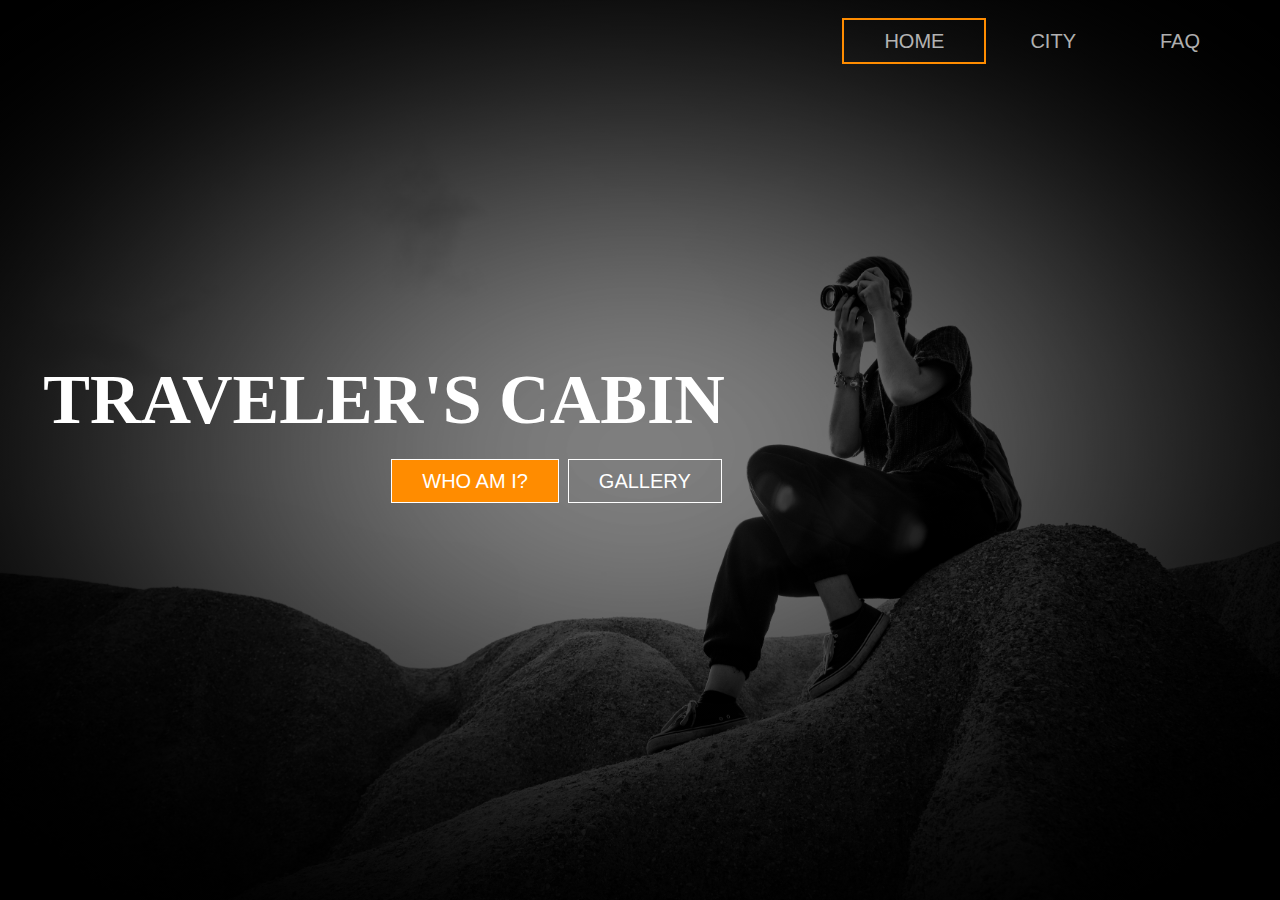
==== index.html @ 137422b1 "initial commit" ====
<html>
    <head>
        <meta charset="utf-8">
        <title>Travel</title>
        <link href="index.css" rel="stylesheet" type = "text/css">
       </head>
       <body>
           <header>
            <div class="row">
                    <ul class="main-nav">
                       <li class="active"><a href="index.html"> HOME</a></li>
                       <li><a href="city.html"> CITY</a></li>
                       <li><a href="faq.html"> FAQ</a></li>
                   </ul>
                   </div>

                   <div class="intro">
                       <h1> Traveler's Cabin</h1>
                       <div class="box">
                           <a href="whoami.html" class="bx bx1"> Who am I?</a>
                           <a href="gallery.html" class="bx bx2"> Gallery</a>
                       </div>
                   </div>                  
           </header>
        </div>
    </body>
</html>
---- index.css ----
*
{
    margin: 0;
    padding: 0;
}

header{
    background-image:linear-gradient(rgba(0,0,0,0.5), rgba(0,0,0,0.5)),
    url(image/rawpixel-568382-unsplash.jpg);
    height: 100vh;
    background-size: cover;
    background-position: center;
}

.main-nav
{
    float:right;
    list-style: none;
    margin-top: 30px;
}

.main-nav li{
    display: inline-block;
}

.main-nav li a{
    color:rgba(255, 255, 255, 0.699);
    text-decoration: none;
    padding: 10px 40px;
    font-family: "Malgun Gothic", sans-serif;
    font-size: 20px;

}

.main-nav li.active a{
    border: 2px solid darkorange;
}

.main-nav li a:hover{
    border: 2px solid rgba(255, 0, 0, 0.7);
    transition: all 0.5s ease
}

.row
{
    max-width: 1200px;
    margin: auto;
}

body{
    font-family: malgun gothic;
}

.intro{

    position: absolute;
    top: 40%;
    width: 100%;
    right: 20%;
    text-align: center;

}

h1{
    color:white;
    text-transform: uppercase;
    font-size: 70px;
    text-align: center;
}

.box
{
    margin-top:  30px;
    margin-left: 350px;
}

.bx{
    border: 1px solid white;
    padding: 10px 30px;
    color: white;
    text-decoration: none;
    margin-right: 5px;
    font-size: 20px;
    text-transform: uppercase;


}

.bx1{
    
    background-color: darkorange;
    font-family: "Malgun Gothic", sans-serif

}
.bx2{
    
    font-family: "Malgun Gothic", sans-serif
}

.bx1:hover
{
    background-color: darkorange;
    border: 1px solid black;
    color: black;
    transition: all 1s ease
}

.bx2:hover
{
    background-color: darkred;
    border: 1px solid black;
    color: black;
    transition: all 1s ease
}
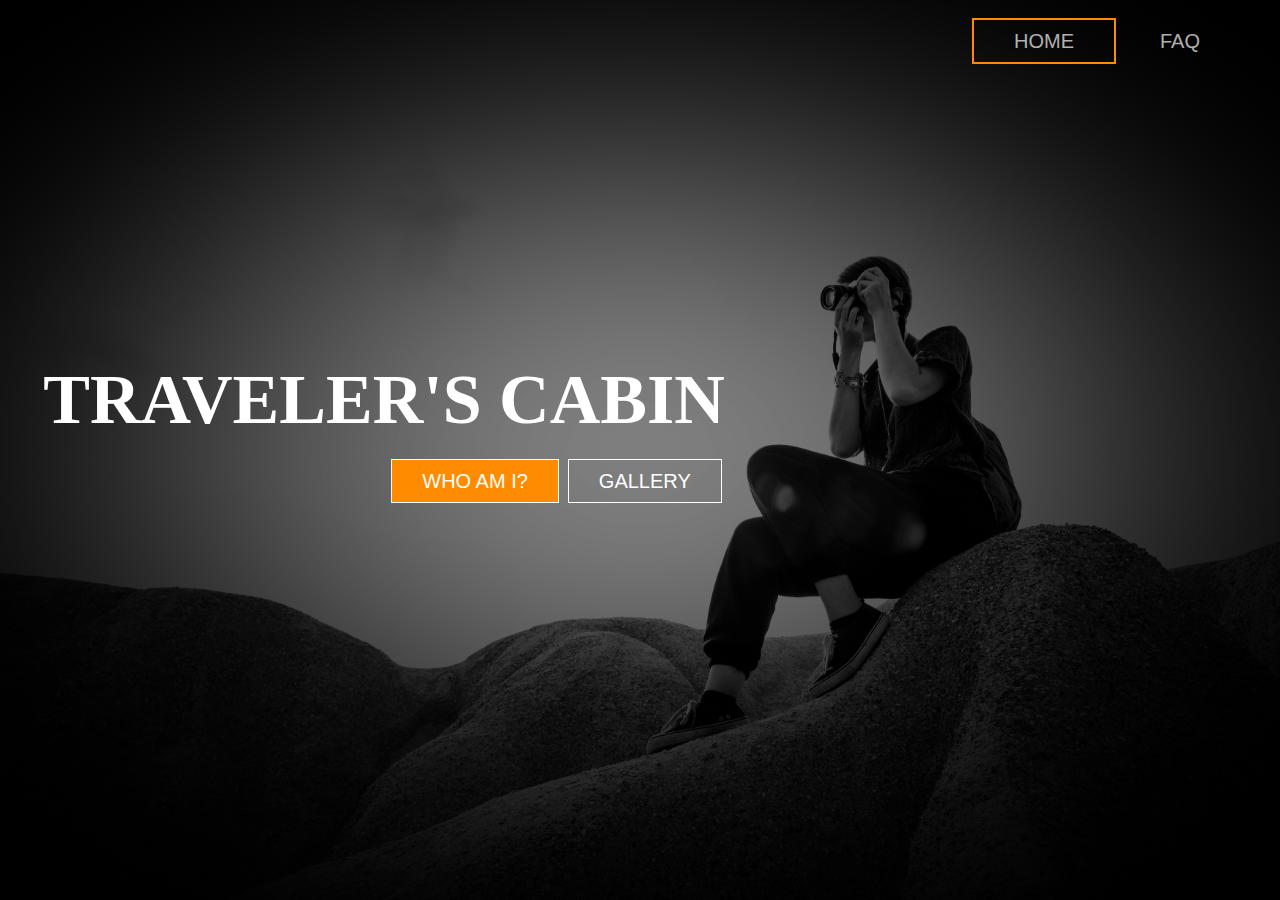
==== commit 74eb527d: "initial commit" ====
--- a/index.html
+++ b/index.html
@@ -9,7 +9,6 @@
             <div class="row">
                     <ul class="main-nav">
                        <li class="active"><a href="index.html"> HOME</a></li>
-                       <li><a href="city.html"> CITY</a></li>
                        <li><a href="faq.html"> FAQ</a></li>
                    </ul>
                    </div>
--- a/index.css
+++ b/index.css
@@ -38,7 +38,8 @@
 
 .main-nav li a:hover{
     border: 2px solid rgba(255, 0, 0, 0.7);
-    transition: all 0.5s ease
+    transition: all 0.5s ease;
+    color: darkred;
 }
 
 .row
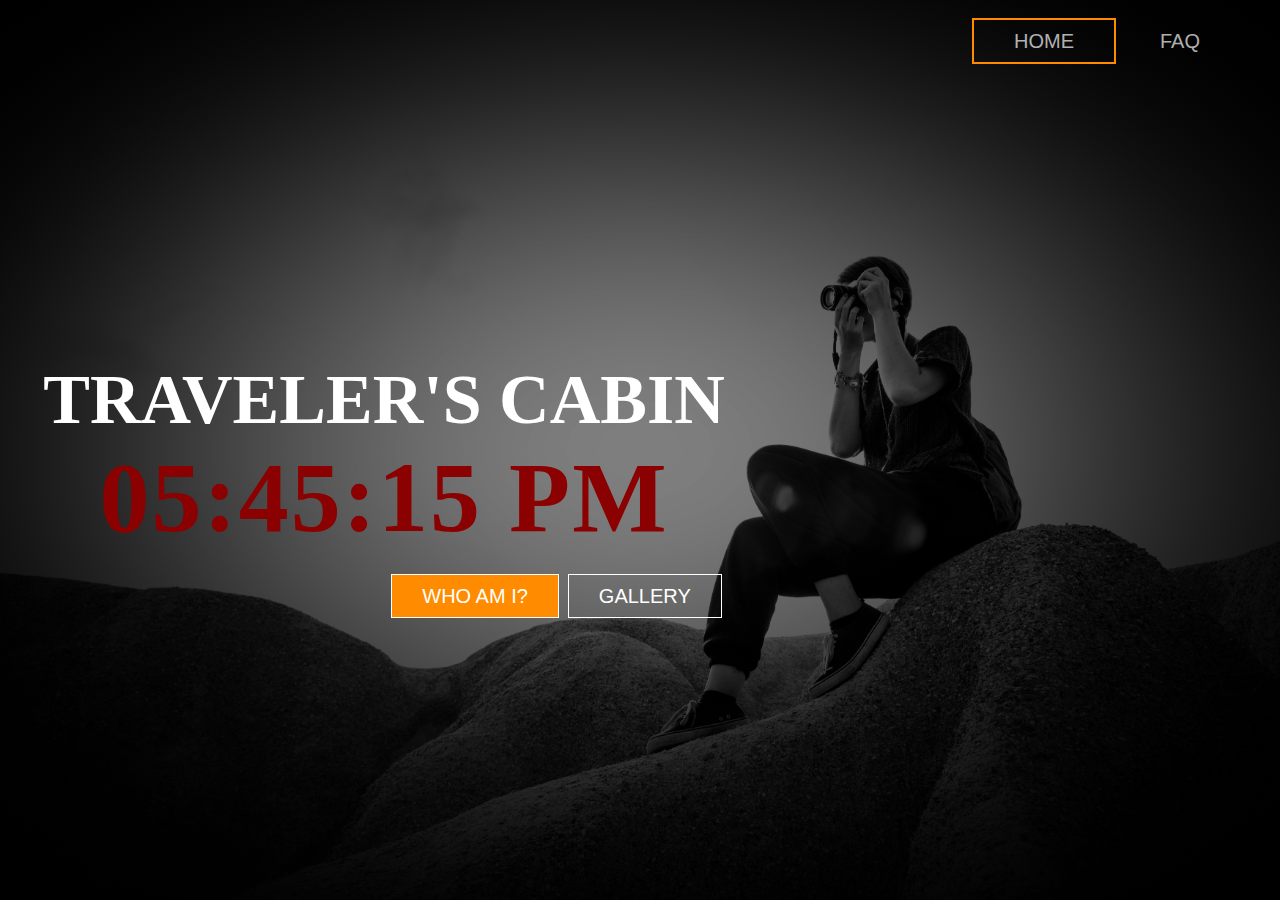
==== commit 4cbcc210: "Time added" ====
--- a/index.html
+++ b/index.html
@@ -1,26 +1,66 @@
 <html>
-    <head>
-        <meta charset="utf-8">
-        <title>Travel</title>
-        <link href="index.css" rel="stylesheet" type = "text/css">
-       </head>
-       <body>
-           <header>
-            <div class="row">
-                    <ul class="main-nav">
-                       <li class="active"><a href="index.html"> HOME</a></li>
-                       <li><a href="faq.html"> FAQ</a></li>
-                   </ul>
-                   </div>
 
-                   <div class="intro">
-                       <h1> Traveler's Cabin</h1>
-                       <div class="box">
-                           <a href="whoami.html" class="bx bx1"> Who am I?</a>
-                           <a href="gallery.html" class="bx bx2"> Gallery</a>
-                       </div>
-                   </div>                  
-           </header>
+<head>
+    <meta charset="utf-8">
+    <title>Travel</title>
+    <link href="index.css" rel="stylesheet" type="text/css">
+</head>
+
+<body>
+    <header>
+        <div class="row">
+            <ul class="main-nav">
+                <li class="active">
+                    <a href="index.html"> HOME</a>
+                </li>
+                <li>
+                    <a href="faq.html"> FAQ</a>
+                </li>
+            </ul>
         </div>
-    </body>
+        <div class="intro">
+            <h1><p>Traveler's Cabin</p><div id="clock" class="clockstyle"></div>
+                <script type="text/javascript" language="javascript">
+                function renderTime(){
+        
+                    var currentTime = new Date();
+                    var diem = "AM";
+                    var h = currentTime.getHours();
+                    var m = currentTime.getMinutes();
+                    var s = currentTime.getSeconds();
+        
+                    if ( h ==0) {
+                        h = 12;
+                    } else if (h > 12) {
+                        h = h - 12;
+                        diem = "PM";
+                    }
+        
+                    if ( h < 10) {
+                        h = "0" + h;
+                    }
+        
+                    if ( m < 10) {
+                        m = "0" + m;
+                    }
+                    if ( s < 10) {
+                        s = "0" + s;
+                    }
+        
+                    var myClock = document.getElementById('clock');
+                    myClock.textContent = h + ":" + m + ":" + s + " " + diem;
+                    myClock.innerText = h + ":" + m + ":" + s + " " + diem;
+                    setTimeout('renderTime()',1000);
+                }
+                renderTime();
+                </script></h1>
+            <div class="box">
+                <a href="whoami.html" class="bx bx1"> Who am I?</a>
+                <a href="gallery.html" class="bx bx2"> Gallery</a>
+            </div>
+        </div>
+    </header>
+
+</body>
+
 </html>--- a/index.css
+++ b/index.css
@@ -113,3 +113,15 @@
     color: black;
     transition: all 1s ease
 }
+
+.clockStyle {
+    background-color: rgba(0, 0, 0, 0);
+    border: rgba(255, 255, 255, 0) 2px inset;
+    padding: 6px;
+    color: darkred;
+    /* font-family: "Arial Black", Gadget, sans-serif; */
+    font-size: 100px;
+    font-weight: bold;
+    letter-spacing: 2px;
+    display: inline;
+}
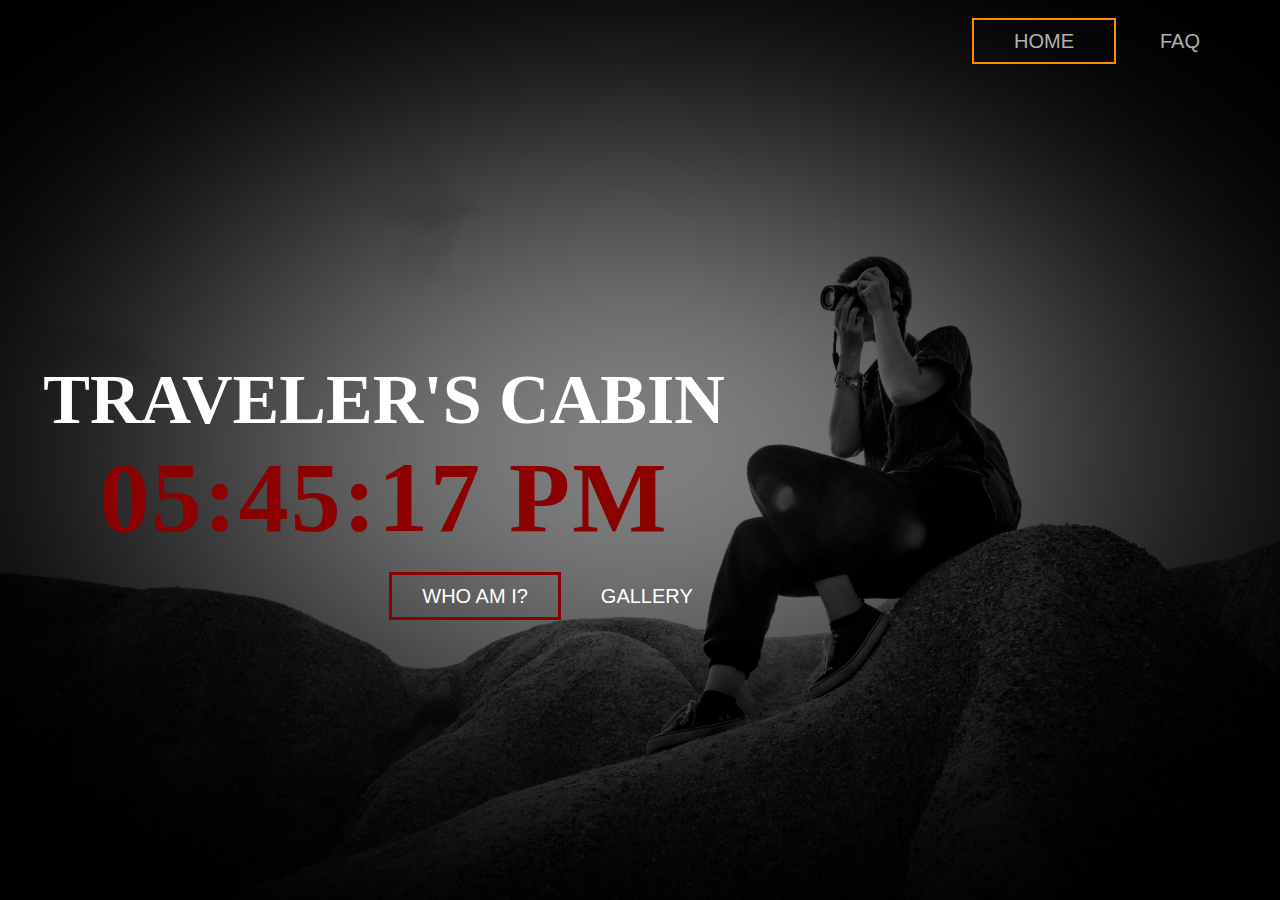
==== commit aad60111: "firstprototype" ====
--- a/index.html
+++ b/index.html
@@ -4,6 +4,7 @@
     <meta charset="utf-8">
     <title>Travel</title>
     <link href="index.css" rel="stylesheet" type="text/css">
+
 </head>
 
 <body>
@@ -14,12 +15,13 @@
                     <a href="index.html"> HOME</a>
                 </li>
                 <li>
-                    <a href="faq.html"> FAQ</a>
+                    <a href="counter.html"> FAQ</a>
                 </li>
             </ul>
         </div>
         <div class="intro">
-            <h1><p>Traveler's Cabin</p><div id="clock" class="clockstyle"></div>
+            <h1><p>Traveler's Cabin</p>
+                <div id="clock" class="clockstyle"></div>
                 <script type="text/javascript" language="javascript">
                 function renderTime(){
         
--- a/index.css
+++ b/index.css
@@ -76,7 +76,7 @@
 }
 
 .bx{
-    border: 1px solid white;
+    border: 1px solid rgba(255, 255, 255, 0);
     padding: 10px 30px;
     color: white;
     text-decoration: none;
@@ -88,29 +88,29 @@
 }
 
 .bx1{
-    
-    background-color: darkorange;
-    font-family: "Malgun Gothic", sans-serif
+
+    font-family: "Malgun Gothic", sans-serif;
+    border: 3px solid darkred;
 
 }
 .bx2{
-    
-    font-family: "Malgun Gothic", sans-serif
+
+    font-family: "Malgun Gothic", sans-serif;
 }
 
 .bx1:hover
 {
-    background-color: darkorange;
-    border: 1px solid black;
-    color: black;
+    /* background-color: darkorange; */
+    border: 2px solid darkorange;
+    color: darkorange;
     transition: all 1s ease
 }
 
 .bx2:hover
 {
-    background-color: darkred;
-    border: 1px solid black;
-    color: black;
+    border: 2px solid darkorange;
+    color: darkorange;
+    color: darkorange;
     transition: all 1s ease
 }
 
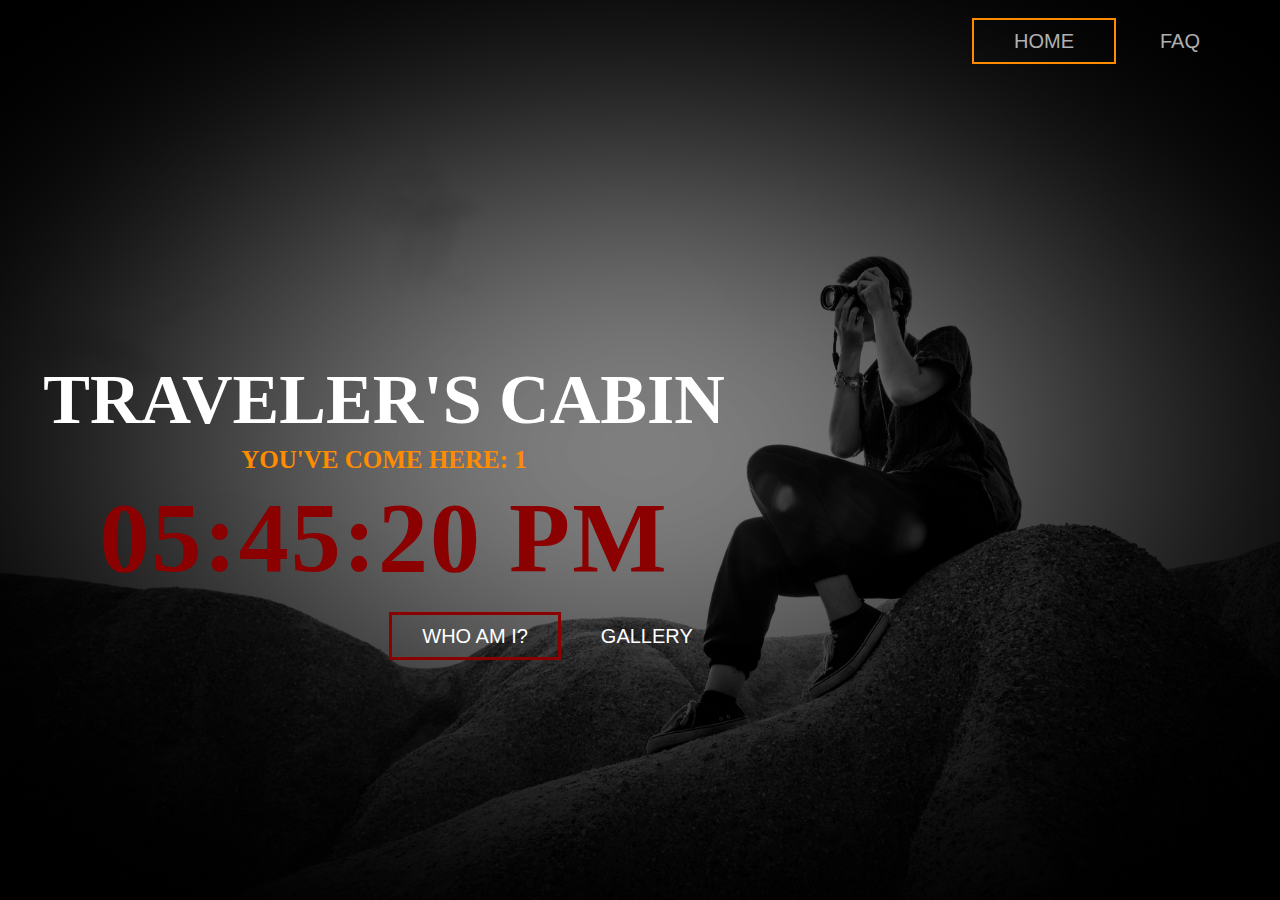
==== commit 34002902: "JavascriptFinal" ====
--- a/index.html
+++ b/index.html
@@ -15,13 +15,43 @@
                     <a href="index.html"> HOME</a>
                 </li>
                 <li>
-                    <a href="counter.html"> FAQ</a>
+                    <a href="faq.html"> FAQ</a>
                 </li>
             </ul>
         </div>
         <div class="intro">
-            <h1><p>Traveler's Cabin</p>
-                <div id="clock" class="clockstyle"></div>
+            <h1><p>Traveler's Cabin</h1></p>
+            <div id="visit" class="visitcount">
+                <p>YOU'VE COME HERE: <script>
+                    expiration = new Date
+                    expiration.setMonth(expiration.getMonth()+6)
+                    jvct = eval(cookieVal("visitorcounter"))
+                    jvct++
+                    document.cookie = "visitorcounter="+jvct+";expires=" + expiration.toGMTString()
+                    
+                    function cookieVal(cookieName) {
+                    Cookie = document.cookie.split("; ")
+                    for (i=0; i<Cookie.length; i++){
+                    if (cookieName == Cookie[i].split("=")[0]){
+                    return Cookie[i].split("=")[1]
+                    }
+                    }
+                    return 0
+                    }
+                    
+                    function page_counter(){
+                    // for (i=0;i<(7-jvct.toString().length);i++)
+                    // document.write('<span class="counter">0</span>')
+                    for (y=0;y<(jvct.toString().length);y++)
+                    document.write('<span class="counter">'+jvct.toString().charAt(y)+'</span>')
+                    }
+                    </script>
+                                     
+                    <script>
+                    page_counter(jvct);
+                    </script></p>
+                     </div>  
+                <div id="clock" class="clockstyle">
                 <script type="text/javascript" language="javascript">
                 function renderTime(){
         
@@ -55,7 +85,7 @@
                     setTimeout('renderTime()',1000);
                 }
                 renderTime();
-                </script></h1>
+                </script></div>
             <div class="box">
                 <a href="whoami.html" class="bx bx1"> Who am I?</a>
                 <a href="gallery.html" class="bx bx2"> Gallery</a>
--- a/index.css
+++ b/index.css
@@ -125,3 +125,10 @@
     letter-spacing: 2px;
     display: inline;
 }
+
+.visitcount {
+    color: darkorange;
+    padding: 6px;
+    font-size: 25px;
+    font-weight: bold;
+}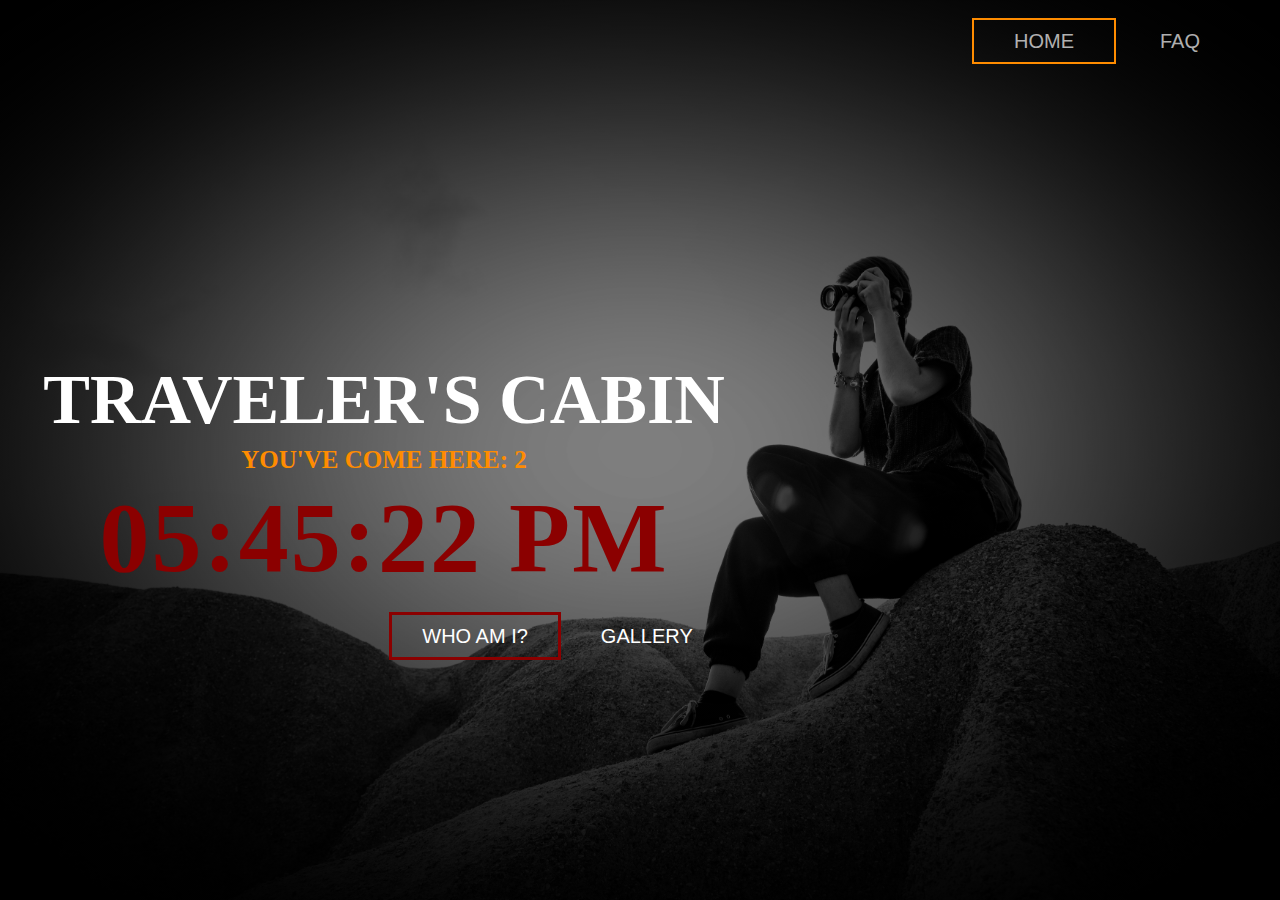
==== commit 1d71a5a9: "JAVASCRIPTFORREALFINAL" ====
--- a/index.html
+++ b/index.html
@@ -4,6 +4,9 @@
     <meta charset="utf-8">
     <title>Travel</title>
     <link href="index.css" rel="stylesheet" type="text/css">
+    <script>
+    alert('Hello There! Welcome!')
+    </script>
 
 </head>
 
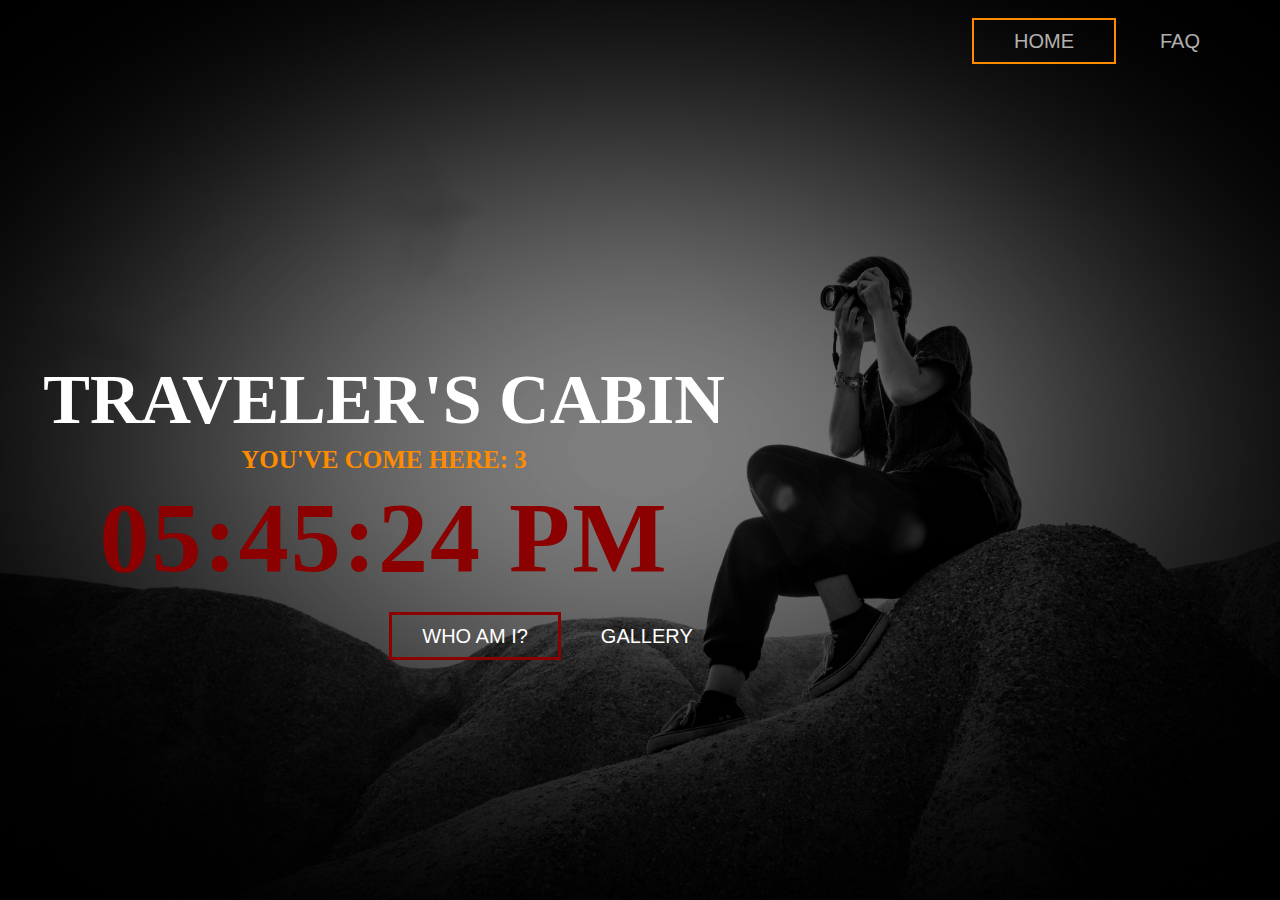
==== commit f5734722: "plus" ====
--- a/index.html
+++ b/index.html
@@ -43,8 +43,6 @@
                     }
                     
                     function page_counter(){
-                    // for (i=0;i<(7-jvct.toString().length);i++)
-                    // document.write('<span class="counter">0</span>')
                     for (y=0;y<(jvct.toString().length);y++)
                     document.write('<span class="counter">'+jvct.toString().charAt(y)+'</span>')
                     }
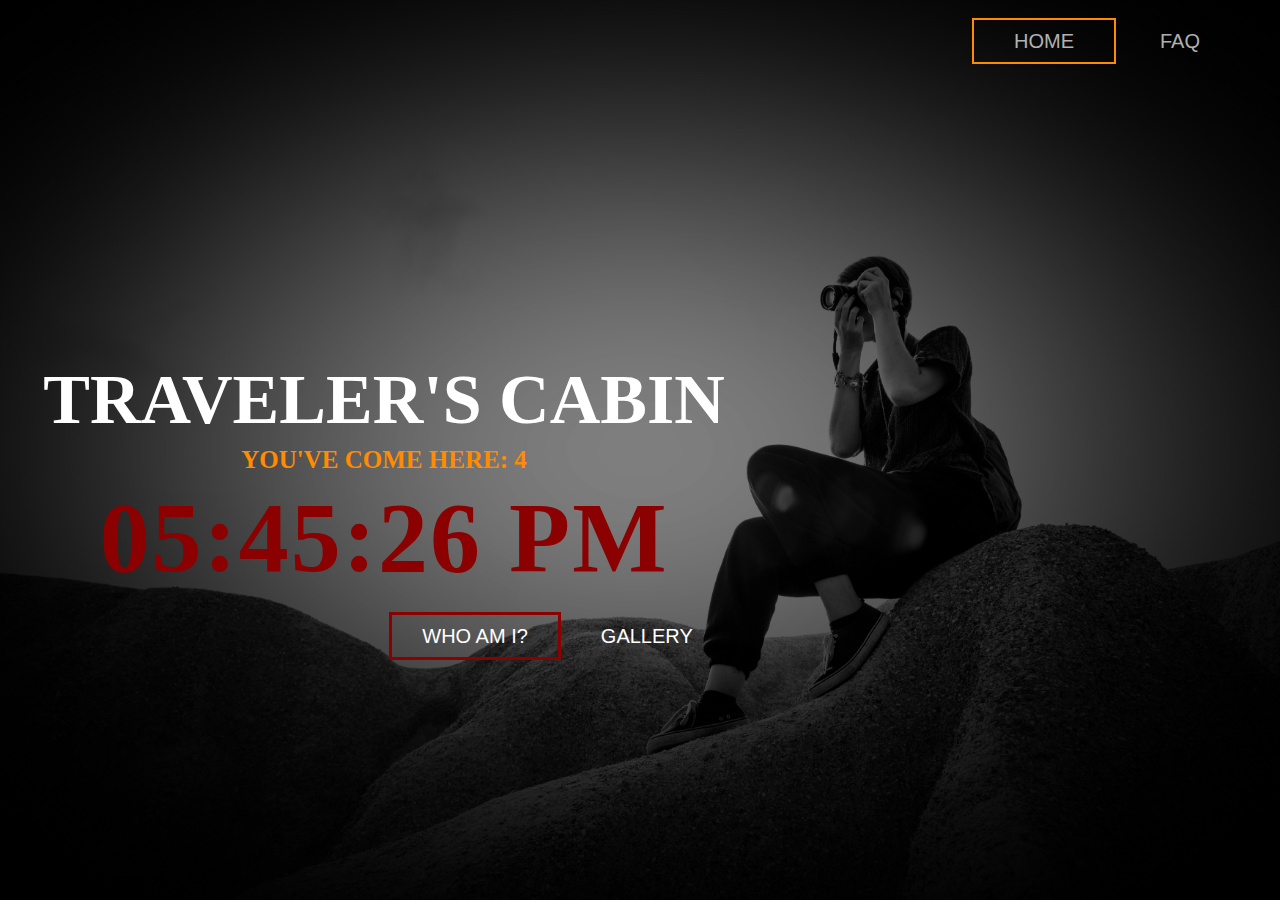
==== commit 5f9608e8: "gallery" ====
--- a/index.html
+++ b/index.html
@@ -5,7 +5,7 @@
     <title>Travel</title>
     <link href="index.css" rel="stylesheet" type="text/css">
     <script>
-    alert('Hello There! Welcome!')
+    alert('Hello There!')
     </script>
 
 </head>
